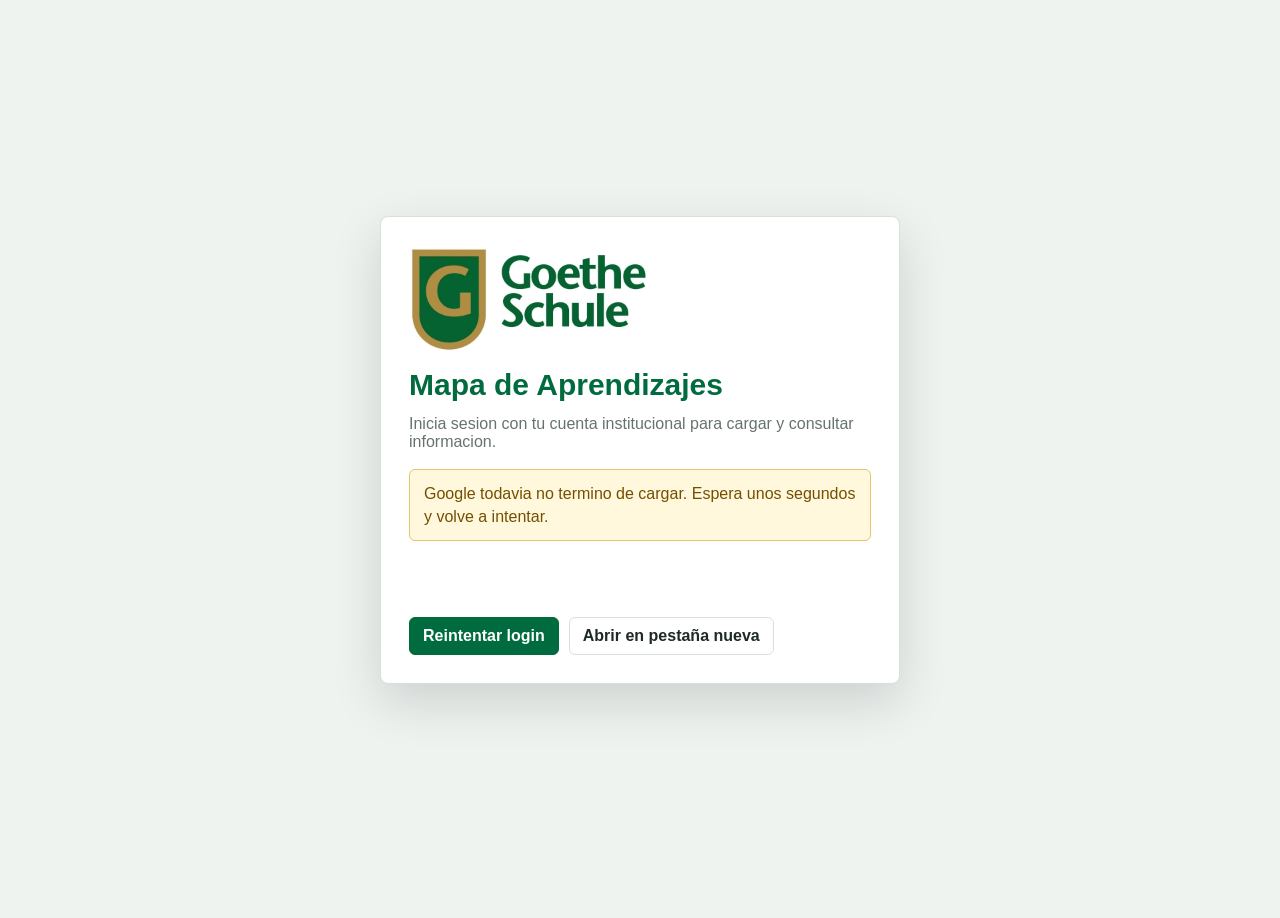
==== index.html @ 811c31b5 "Revert "Usa GAS como puente de autenticacion" This reverts commit a58f706101abedd102c56d75a6e797c15e" ====
<!doctype html>
<html lang="es">
<head>
  <meta charset="utf-8">
  <meta name="viewport" content="width=device-width, initial-scale=1">
  <title>Goethe Schule - Mapa de Aprendizajes</title>
  <link rel="icon" type="image/png" href="favicon.png">
  <link rel="stylesheet" href="styles.css">
  <script src="https://accounts.google.com/gsi/client" async defer></script>
</head>
<body>
  <div class="login-gate" id="loginGate">
    <div class="login-panel">
      <img src="logo.jpg" alt="Goethe Schule">
      <h1>Mapa de Aprendizajes</h1>
      <p>Inicia sesion con tu cuenta institucional para cargar y consultar informacion.</p>
      <p class="login-help" id="loginHelp">Usa una cuenta @goethe.edu.ar. Si el selector de Google no aparece, proba abrir la app en una pestaña nueva.</p>
      <div id="googleButtonWrap" class="google-button-wrap"></div>
      <div class="login-actions">
        <button id="gateLoginBtn" type="button" class="primary">Reintentar login</button>
        <button id="openStandaloneBtn" type="button">Abrir en pestaña nueva</button>
      </div>
      <button id="gateConnectionBtn" class="config-action" type="button">Configurar conexion</button>
    </div>
  </div>

  <header class="topbar">
    <div class="brand">
      <img src="logo.jpg" alt="Goethe Schule">
      <div>
        <h1>Mapa de Aprendizajes</h1>
        <p>Registro de habilidades y evidencias por curso</p>
      </div>
    </div>
    <div class="status-pill" id="saveStatus">Borrador sin guardar</div>
  </header>

  <main>
    <section class="filters" aria-label="Filtros de carga">
      <label>
        Curso
        <select id="courseFilter">
          <option value="EP2A">2do Grado A</option>
          <option value="EP2B">2do Grado B</option>
          <option value="EP2C">2do Grado C</option>
        </select>
      </label>
      <label>
        Materia
        <select id="subjectFilter">
          <option>Matemática</option>
          <option>Lengua</option>
          <option>Conocimiento del mundo</option>
        </select>
      </label>
      <label>
        Evaluación
        <select id="evaluationFilter">
          <option>Diagnóstico de numeración</option>
          <option>Trabajo práctico 1</option>
          <option>Cierre de unidad</option>
        </select>
      </label>
      <label>
        Buscar alumno
        <input id="searchInput" type="search" placeholder="Apellido o nombre">
      </label>
      <div class="actions">
        <button id="connectionBtn" class="config-action" type="button">Conectar Sheets</button>
        <button id="googleLoginBtn" class="config-action" type="button">Login Google</button>
        <button id="loadMasterBtn" class="debug-action" type="button">Importar alumnos</button>
        <button id="loadMapsBtn" class="debug-action" type="button">Importar mapas</button>
        <button id="loadLoadsBtn" class="debug-action" type="button">Importar cargas</button>
        <button id="exportMapsBtn" class="admin-action" type="button">Exportar mapas</button>
        <button id="criteriaBtn" class="admin-action" type="button">Consignas</button>
        <button id="exportBtn" type="button">Exportar grilla</button>
        <button id="saveBtn" type="button" class="primary">Guardar borrador</button>
        <button id="finishBtn" type="button" class="primary">Finalizar carga</button>
      </div>
    </section>

    <section class="summary" aria-label="Resumen">
      <div>
        <span>Alumnos</span>
        <strong id="studentCount">0</strong>
      </div>
      <div>
        <span>Completos</span>
        <strong id="completeCount">0</strong>
      </div>
      <div>
        <span>Promedio</span>
        <strong id="averageScore">0%</strong>
      </div>
      <div>
        <span>Alertas</span>
        <strong id="alertCount">0</strong>
      </div>
    </section>

    <section class="grid-shell" aria-label="Mapa de aprendizajes">
      <div class="grid-toolbar">
        <div>
          <strong id="gridTitle">2do Grado A</strong>
          <span id="gridSubtitle">Matemática · Diagnóstico de numeración</span>
        </div>
        <label class="toggle">
          <input id="showIncomplete" type="checkbox">
          Solo incompletos
        </label>
      </div>
      <div class="table-wrap">
        <table id="gradeTable">
          <thead></thead>
          <tbody></tbody>
        </table>
      </div>
    </section>
  </main>

  <input id="masterFile" type="file" accept=".csv" hidden>
  <input id="mapsFile" type="file" accept=".csv" hidden>
  <input id="loadsFile" type="file" accept=".csv" hidden>
  <div class="modal-backdrop" id="connectionModal" hidden>
    <section class="modal modal-small" role="dialog" aria-modal="true" aria-labelledby="connectionTitle">
      <header class="modal-header">
        <div>
          <h2 id="connectionTitle">Conectar Google Sheets</h2>
          <p>Pega la URL del Web App de Apps Script para sincronizar datos reales.</p>
        </div>
        <button id="closeConnectionBtn" type="button" class="icon-btn" aria-label="Cerrar">x</button>
      </header>
      <div class="connection-body">
        <label>
          URL Apps Script
          <input id="scriptUrlInput" type="url" placeholder="https://script.google.com/macros/s/.../exec">
        </label>
        <label>
          Google Client ID
          <input id="googleClientIdInput" type="text" placeholder="000000000000-xxxx.apps.googleusercontent.com">
        </label>
        <div class="connection-actions">
          <button id="syncSheetsBtn" type="button">Sincronizar maestros</button>
          <button id="saveConnectionBtn" type="button" class="primary">Guardar conexión</button>
        </div>
      </div>
    </section>
  </div>
  <div class="modal-backdrop" id="saveModal" hidden>
    <section class="modal modal-small" role="dialog" aria-modal="true" aria-labelledby="saveModalTitle">
      <header class="modal-header">
        <div>
          <h2 id="saveModalTitle">Guardando borrador</h2>
          <p id="saveModalMessage">Enviando registros a Google Sheets...</p>
        </div>
      </header>
      <div class="connection-body">
        <div class="saving-indicator" id="saveModalIndicator">Procesando</div>
        <div class="connection-actions">
          <button id="closeSaveModalBtn" type="button" class="primary" hidden>Aceptar</button>
        </div>
      </div>
    </section>
  </div>
  <div class="modal-backdrop" id="criteriaModal" hidden>
    <section class="modal" role="dialog" aria-modal="true" aria-labelledby="criteriaTitle">
      <header class="modal-header">
        <div>
          <h2 id="criteriaTitle">Consignas de evaluación</h2>
          <p>Configura consignas, cursos alcanzados y vigencia del mapa.</p>
        </div>
        <button id="closeCriteriaBtn" type="button" class="icon-btn" aria-label="Cerrar">x</button>
      </header>
      <div class="criteria-list" id="criteriaList"></div>
      <footer class="modal-footer">
        <button id="addCriteriaBtn" type="button">Agregar consigna</button>
        <button id="applyCriteriaBtn" type="button" class="primary">Aplicar cambios</button>
      </footer>
    </section>
  </div>
  <script src="app.js"></script>
</body>
</html>
---- styles.css ----
:root {
  --green: #006b3f;
  --green-dark: #004d31;
  --gold: #b4934a;
  --ink: #1d2a25;
  --muted: #66736d;
  --line: #d8e0dc;
  --soft: #f4f7f5;
  --warn: #c43b2f;
  --ok: #1f8a5b;
}

* { box-sizing: border-box; }

[hidden] {
  display: none !important;
}

body {
  margin: 0;
  font-family: "Segoe UI", Arial, sans-serif;
  color: var(--ink);
  background: #eef3f0;
}

.login-gate {
  position: fixed;
  inset: 0;
  z-index: 50;
  display: grid;
  place-items: center;
  padding: 24px;
  background: #eef3f0;
}

.login-gate[hidden] {
  display: none !important;
}

.login-panel {
  width: min(520px, 100%);
  display: grid;
  gap: 14px;
  justify-items: start;
  padding: 28px;
  background: #fff;
  border: 1px solid var(--line);
  border-radius: 8px;
  box-shadow: 0 18px 50px rgba(0, 0, 0, .14);
}

.login-panel img {
  width: 240px;
  max-width: 100%;
}

.login-panel h1 {
  font-size: 30px;
}

.login-panel p {
  margin: 0 0 4px;
  color: var(--muted);
}

.login-help {
  padding: 12px 14px;
  background: #f4f7f5;
  border: 1px solid var(--line);
  border-radius: 6px;
  line-height: 1.45;
}

.login-help.is-warning {
  color: #744f00;
  background: #fff8dc;
  border-color: #e2c66b;
}

.login-help.is-error {
  color: #8a1f16;
  background: #fff1ef;
  border-color: #e6aaa3;
}

.login-actions {
  display: flex;
  flex-wrap: wrap;
  gap: 10px;
}

.google-button-wrap {
  min-height: 44px;
  display: flex;
  align-items: center;
}

.debug-action {
  display: none;
}

.config-action,
.admin-action {
  display: none;
}

.topbar {
  display: flex;
  align-items: center;
  justify-content: space-between;
  gap: 24px;
  padding: 18px 28px;
  background: #fff;
  border-bottom: 4px solid var(--green);
}

.brand {
  display: flex;
  align-items: center;
  gap: 22px;
}

.brand img {
  width: 210px;
  max-width: 42vw;
  height: auto;
}

h1 {
  margin: 0;
  font-size: 28px;
  line-height: 1.05;
  color: var(--green);
  letter-spacing: 0;
}

.brand p {
  margin: 4px 0 0;
  color: var(--muted);
}

.status-pill {
  min-width: 160px;
  padding: 8px 12px;
  border: 1px solid var(--line);
  border-radius: 6px;
  background: var(--soft);
  font-weight: 600;
  text-align: center;
}

main {
  width: min(1500px, calc(100vw - 32px));
  margin: 18px auto 28px;
}

.filters,
.summary,
.grid-shell {
  background: #fff;
  border: 1px solid var(--line);
  border-radius: 8px;
}

.filters {
  display: grid;
  grid-template-columns: minmax(150px, 225px) minmax(150px, 225px) minmax(190px, 1fr) minmax(180px, 245px);
  gap: 14px;
  align-items: end;
  padding: 16px;
}

label {
  display: grid;
  gap: 6px;
  color: var(--muted);
  font-size: 13px;
  font-weight: 700;
}

select,
input,
button {
  height: 38px;
  border: 1px solid var(--line);
  border-radius: 6px;
  background: #fff;
  color: var(--ink);
  font: inherit;
}

select,
input {
  padding: 0 10px;
}

button {
  padding: 0 13px;
  font-weight: 700;
  cursor: pointer;
}

button:hover { border-color: var(--green); }

button.primary {
  background: var(--green);
  color: #fff;
  border-color: var(--green);
}

.actions {
  grid-column: 1 / -1;
  display: flex;
  gap: 8px;
  justify-content: flex-start;
  flex-wrap: wrap;
}

.actions button {
  min-width: 132px;
  max-width: 190px;
  height: auto;
  min-height: 38px;
  white-space: normal;
  line-height: 1.15;
  padding-top: 7px;
  padding-bottom: 7px;
}

.actions button.primary {
  margin-left: auto;
}

.summary {
  display: grid;
  grid-template-columns: repeat(4, 1fr);
  margin-top: 14px;
  overflow: hidden;
}

.summary div {
  padding: 14px 18px;
  border-right: 1px solid var(--line);
}

.summary div:last-child { border-right: 0; }

.summary span {
  display: block;
  color: var(--muted);
  font-size: 13px;
  font-weight: 700;
}

.summary strong {
  display: block;
  margin-top: 3px;
  font-size: 24px;
  color: var(--green-dark);
}

.grid-shell {
  margin-top: 14px;
  overflow: hidden;
}

.grid-toolbar {
  display: flex;
  justify-content: space-between;
  align-items: center;
  gap: 16px;
  padding: 14px 16px;
  border-bottom: 1px solid var(--line);
}

#gridTitle {
  display: block;
  color: var(--green-dark);
}

#gridSubtitle {
  color: var(--muted);
}

.toggle {
  display: flex;
  grid-template-columns: auto 1fr;
  align-items: center;
  gap: 8px;
  white-space: nowrap;
}

.toggle input {
  width: 16px;
  height: 16px;
}

.table-wrap {
  max-height: calc(100vh - 310px);
  min-height: 420px;
  overflow: auto;
}

table {
  width: 100%;
  min-width: 1500px;
  border-collapse: separate;
  border-spacing: 0;
  font-size: 13px;
}

th,
td {
  border-right: 1px solid var(--line);
  border-bottom: 1px solid var(--line);
  padding: 7px 8px;
  vertical-align: middle;
  background: #fff;
  box-sizing: border-box;
}

thead th {
  position: sticky;
  top: 0;
  z-index: 30;
  background: var(--green);
  color: #fff;
  text-align: center;
  font-weight: 700;
}

thead tr:nth-child(2) th {
  top: 74px;
  background: #e7f0eb;
  color: var(--green-dark);
  font-size: 12px;
}

thead .max-label {
  font-size: 12px;
}

thead .header-empty {
  height: 38px;
  font-size: 0;
}

.criteria-title {
  min-width: 130px;
  max-width: 170px;
  height: 74px;
  padding: 7px 8px;
  white-space: normal;
}

.criteria-name {
  display: -webkit-box;
  overflow: hidden;
  -webkit-line-clamp: 3;
  -webkit-box-orient: vertical;
  line-height: 1.15;
}

.criteria-max {
  height: 38px;
}

.sticky-col {
  position: sticky;
  left: 0;
  z-index: 2;
  background: #fff;
  width: 40px;
  min-width: 40px;
  max-width: 40px;
}

.student-col {
  position: sticky;
  left: 40px;
  z-index: 2;
  background: #fff;
  min-width: 260px;
}

thead .sticky-col,
thead .student-col {
  z-index: 60;
  background: var(--green);
  color: #fff;
  box-shadow: 0 0 0 1px var(--line);
}

thead tr:nth-child(2) .student-col {
  background: #e7f0eb;
  color: var(--green-dark);
}

thead tr:nth-child(2) .sticky-col,
thead tr:nth-child(2) .header-empty {
  background: #e7f0eb;
  color: var(--green-dark);
  box-shadow: 0 0 0 1px var(--line);
}

td.row-number {
  width: 40px;
  min-width: 40px;
  max-width: 40px;
  text-align: right;
  color: var(--muted);
}

td.student-name {
  font-weight: 700;
}

td input,
td select {
  width: 100%;
  min-width: 70px;
  height: 30px;
  border-color: transparent;
  background: #f9fbfa;
  text-align: center;
}

td input:focus,
td select:focus {
  outline: 2px solid rgba(0, 107, 63, .2);
  border-color: var(--green);
  background: #fff;
}

.score-cell.pending input {
  border-color: #d5b64b;
  background: #fff9df;
  color: #5c4a00;
}

.score-cell.valid input {
  border-color: #cfe3d9;
  background: #f3faf6;
  color: var(--ink);
}

.score-cell.invalid input {
  border-color: var(--warn);
  background: #fff0ee;
  color: var(--warn);
}

.score-cell.exempt input,
.score-cell.not-required input {
  border-color: #c9d2d0;
  background: #eef2f1;
  color: var(--muted);
}

.calculated {
  text-align: center;
  font-weight: 800;
  color: var(--green-dark);
  background: #f4f7f5;
}

.complete td:first-child {
  border-left: 4px solid var(--ok);
}

.incomplete td:first-child,
.has-alert td:first-child {
  border-left: 4px solid var(--gold);
}

.observations input {
  min-width: 240px;
  text-align: left;
}

.modal-backdrop {
  position: fixed;
  inset: 0;
  z-index: 200;
  display: grid;
  place-items: center;
  padding: 24px;
  background: rgba(29, 42, 37, .42);
}

.modal {
  width: min(980px, 100%);
  max-height: min(760px, calc(100vh - 48px));
  display: grid;
  grid-template-rows: auto 1fr auto;
  overflow: hidden;
  background: #fff;
  border-radius: 8px;
  box-shadow: 0 18px 60px rgba(0, 0, 0, .22);
}

.modal-small {
  width: min(720px, 100%);
}

.modal-header,
.modal-footer {
  display: flex;
  align-items: center;
  justify-content: space-between;
  gap: 14px;
  padding: 16px 18px;
  border-bottom: 1px solid var(--line);
}

.modal-footer {
  border-top: 1px solid var(--line);
  border-bottom: 0;
}

.modal h2 {
  margin: 0;
  color: var(--green);
  font-size: 22px;
  letter-spacing: 0;
}

.modal p {
  margin: 3px 0 0;
  color: var(--muted);
}

#saveModalMessage {
  white-space: pre-line;
}

.connection-body {
  display: grid;
  gap: 14px;
  padding: 18px;
}

.connection-body input {
  width: 100%;
}

.connection-actions {
  display: flex;
  justify-content: flex-end;
  gap: 8px;
  flex-wrap: wrap;
}

.saving-indicator {
  min-height: 42px;
  display: grid;
  place-items: center;
  border: 1px solid var(--line);
  border-radius: 6px;
  background: #f4f7f5;
  color: var(--green-dark);
  font-weight: 800;
}

.saving-indicator.warning {
  border-color: #f0c6bd;
  background: #fff0ee;
  color: var(--warn);
}

.saving-indicator.success {
  border-color: #cfe3d9;
  background: #f3faf6;
  color: var(--green-dark);
}

.icon-btn {
  width: 36px;
  padding: 0;
  font-size: 20px;
  line-height: 1;
}

.criteria-list {
  overflow: auto;
  padding: 10px 18px 18px;
}

.criteria-config {
  display: grid;
  grid-template-columns: minmax(320px, 1fr) 190px;
  gap: 14px;
  padding: 10px 0 16px;
  border-bottom: 2px solid var(--green);
}

.course-checks {
  display: grid;
  grid-template-columns: repeat(auto-fit, minmax(180px, 1fr));
  gap: 10px;
  max-height: 210px;
  overflow: auto;
  padding: 8px 10px;
  border: 1px solid var(--line);
  border-radius: 6px;
  background: #f9fbfa;
}

.course-group {
  min-width: 0;
  padding: 8px;
  border: 1px solid var(--line);
  border-radius: 6px;
  background: #fff;
}

.level-check {
  display: flex;
  align-items: center;
  gap: 7px;
  margin-bottom: 8px;
  color: var(--green-dark);
  font-size: 14px;
}

.course-items {
  display: flex;
  flex-wrap: wrap;
  gap: 6px;
}

.course-checks span {
  display: inline-flex;
  align-items: center;
  gap: 6px;
  padding: 3px 6px;
  border-radius: 5px;
  background: #f4f7f5;
  color: var(--ink);
  font-weight: 700;
  font-size: 12px;
}

.course-checks input {
  width: 16px;
  height: 16px;
}

.criteria-row {
  display: grid;
  grid-template-columns: 76px minmax(220px, 1fr) 110px 110px 92px;
  gap: 10px;
  align-items: end;
  padding: 10px 0;
  border-bottom: 1px solid var(--line);
}

.criteria-row label {
  min-width: 0;
}

.criteria-row input[type="checkbox"] {
  width: 16px;
  height: 16px;
}

.criteria-row .active-field {
  display: flex;
  align-items: center;
  gap: 8px;
  height: 38px;
  color: var(--ink);
}

@media (max-width: 980px) {
  .topbar,
  .brand,
  .grid-toolbar {
    align-items: flex-start;
    flex-direction: column;
  }

  .filters {
    grid-template-columns: 1fr;
  }

  .actions {
    grid-column: auto;
    justify-content: stretch;
    flex-wrap: wrap;
  }

  .actions button {
    flex: 1 1 160px;
    max-width: none;
  }

  .actions button.primary {
    margin-left: 0;
  }

  .summary {
    grid-template-columns: repeat(2, 1fr);
  }

  .summary div:nth-child(2) {
    border-right: 0;
  }

  .criteria-row {
    grid-template-columns: 1fr;
  }

  .criteria-config {
    grid-template-columns: 1fr;
  }
}
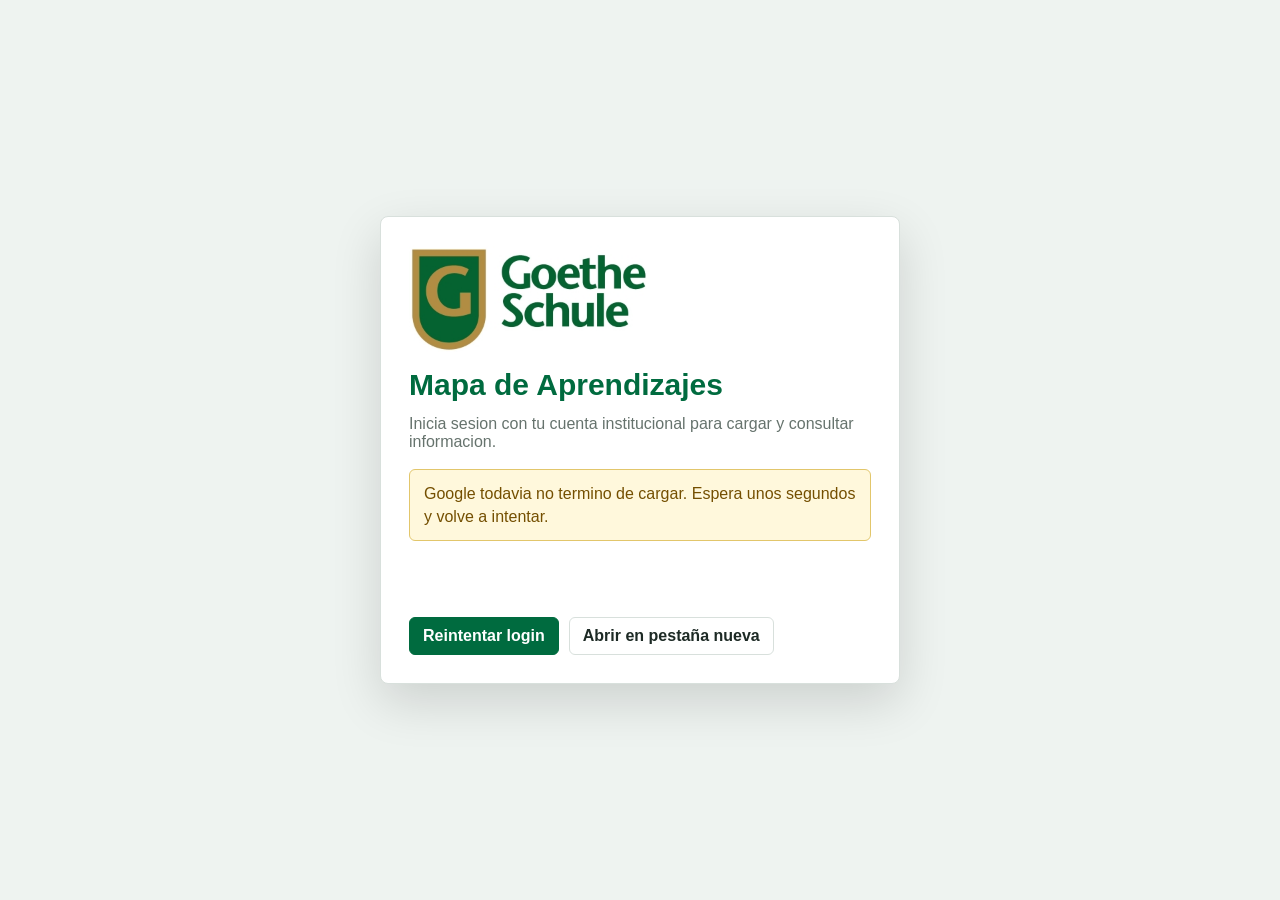
==== commit ba4d0efc: "Rediseño del flujo de seleccion: Materia->Periodo->Evaluacion->Curso Pedido: no mostrar la grilla ha" ====
--- a/index.html
+++ b/index.html
@@ -5,7 +5,10 @@
   <meta name="viewport" content="width=device-width, initial-scale=1">
   <title>Goethe Schule - Mapa de Aprendizajes</title>
   <link rel="icon" type="image/png" href="favicon.png">
-  <link rel="stylesheet" href="styles.css">
+  <!-- ?v= cache-busting: bump junto con APP_VERSION en app.js en cada deploy.
+       Sin esto, un iframe embebido (Treffpunkt) puede seguir sirviendo un
+       app.js viejo por minutos/horas aunque el portal contenedor se recargue. -->
+  <link rel="stylesheet" href="styles.css?v=2026-07-03.2">
   <script src="https://accounts.google.com/gsi/client" async defer></script>
 </head>
 <body>
@@ -38,28 +41,20 @@
   <main>
     <section class="filters" aria-label="Filtros de carga">
       <label>
-        Curso
-        <select id="courseFilter">
-          <option value="EP2A">2do Grado A</option>
-          <option value="EP2B">2do Grado B</option>
-          <option value="EP2C">2do Grado C</option>
-        </select>
+        Materia
+        <select id="subjectFilter"></select>
       </label>
-      <label>
-        Materia
-        <select id="subjectFilter">
-          <option>Matemática</option>
-          <option>Lengua</option>
-          <option>Conocimiento del mundo</option>
-        </select>
+      <label id="periodLabel" hidden>
+        Período
+        <select id="periodFilter"></select>
       </label>
       <label>
         Evaluación
-        <select id="evaluationFilter">
-          <option>Diagnóstico de numeración</option>
-          <option>Trabajo práctico 1</option>
-          <option>Cierre de unidad</option>
-        </select>
+        <select id="evaluationFilter"></select>
+      </label>
+      <label>
+        Curso
+        <select id="courseFilter"></select>
       </label>
       <label>
         Buscar alumno
@@ -79,7 +74,11 @@
       </div>
     </section>
 
-    <section class="summary" aria-label="Resumen">
+    <section class="selection-prompt" id="selectionPrompt" aria-label="Selecciona materia, evaluacion y curso">
+      <p>Elegí <strong>materia</strong>, <strong>evaluación</strong> y <strong>curso</strong> arriba para ver la grilla.</p>
+    </section>
+
+    <section class="summary" aria-label="Resumen" id="summarySection" hidden>
       <div>
         <span>Alumnos</span>
         <strong id="studentCount">0</strong>
@@ -98,7 +97,7 @@
       </div>
     </section>
 
-    <section class="grid-shell" aria-label="Mapa de aprendizajes">
+    <section class="grid-shell" aria-label="Mapa de aprendizajes" id="gridShellSection" hidden>
       <div class="grid-toolbar">
         <div>
           <strong id="gridTitle">2do Grado A</strong>
@@ -173,11 +172,12 @@
       </header>
       <div class="criteria-list" id="criteriaList"></div>
       <footer class="modal-footer">
+        <button id="newEvaluationBtn" type="button">Nueva evaluación</button>
         <button id="addCriteriaBtn" type="button">Agregar consigna</button>
         <button id="applyCriteriaBtn" type="button" class="primary">Aplicar cambios</button>
       </footer>
     </section>
   </div>
-  <script src="app.js"></script>
+  <script src="app.js?v=2026-07-03.2"></script>
 </body>
 </html>
--- a/styles.css
+++ b/styles.css
@@ -231,6 +231,28 @@
   margin-left: auto;
 }
 
+/* Especificidad explicita por id: .summary/.grid-shell fijan su propio
+   'display', que en teoria empata en especificidad con la regla [hidden]
+   del navegador. Esto saca cualquier ambiguedad del oculto/mostrado. */
+#summarySection[hidden],
+#gridShellSection[hidden] {
+  display: none;
+}
+
+.selection-prompt {
+  margin-top: 14px;
+  padding: 32px 24px;
+  text-align: center;
+  border: 1px dashed var(--line);
+  border-radius: 12px;
+  background: #f7faf8;
+  color: var(--muted);
+}
+
+.selection-prompt strong {
+  color: var(--green-dark);
+}
+
 .summary {
   display: grid;
   grid-template-columns: repeat(4, 1fr);
@@ -329,7 +351,14 @@
   font-weight: 700;
 }
 
-thead tr:nth-child(2) th {
+/* Las filas de agrupacion (Competencia/Eje) no fijan top: se desplazan con el
+   scroll y evitan solaparse con la fila de titulos, que si queda fija. */
+thead tr.group-row th {
+  top: auto;
+  z-index: 25;
+}
+
+thead tr.max-row th {
   top: 74px;
   background: #e7f0eb;
   color: var(--green-dark);
@@ -391,15 +420,39 @@
   box-shadow: 0 0 0 1px var(--line);
 }
 
-thead tr:nth-child(2) .student-col {
+thead tr.max-row .student-col {
   background: #e7f0eb;
   color: var(--green-dark);
 }
 
-thead tr:nth-child(2) .sticky-col,
-thead tr:nth-child(2) .header-empty {
+thead tr.max-row .sticky-col,
+thead tr.max-row .header-empty {
   background: #e7f0eb;
   color: var(--green-dark);
+  box-shadow: 0 0 0 1px var(--line);
+}
+
+/* Filas de agrupacion (Competencia / Eje, niveles superiores de la consigna) */
+thead tr.group-row .criteria-group {
+  background: #f3f8f5;
+  color: var(--green-dark);
+  font-size: 12px;
+  font-weight: 600;
+  padding: 6px 8px;
+  white-space: normal;
+  border-bottom: 2px solid var(--green);
+  box-shadow: 0 0 0 1px var(--line);
+}
+
+thead tr.group-row .group-label {
+  background: #f3f8f5;
+  color: var(--green-dark);
+  font-size: 12px;
+}
+
+thead tr.group-row .sticky-col,
+thead tr.group-row .header-empty {
+  background: #f3f8f5;
   box-shadow: 0 0 0 1px var(--line);
 }
 
@@ -432,29 +485,47 @@
   background: #fff;
 }
 
-.score-cell.pending input {
+.score-cell.pending input,
+.score-cell.pending select {
   border-color: #d5b64b;
   background: #fff9df;
   color: #5c4a00;
 }
 
-.score-cell.valid input {
+.score-cell.valid input,
+.score-cell.valid select {
   border-color: #cfe3d9;
   background: #f3faf6;
   color: var(--ink);
 }
 
-.score-cell.invalid input {
+.score-cell.invalid input,
+.score-cell.invalid select {
   border-color: var(--warn);
   background: #fff0ee;
   color: var(--warn);
 }
 
 .score-cell.exempt input,
-.score-cell.not-required input {
+.score-cell.not-required input,
+.score-cell.exempt select,
+.score-cell.not-required select {
   border-color: #c9d2d0;
   background: #eef2f1;
   color: var(--muted);
+}
+
+/* Selector de calificacion conceptual: ancho acorde a los textos de la escala */
+.score-cell .concept-select {
+  min-width: 110px;
+  text-align: left;
+  padding: 0 6px;
+}
+
+/* Grilla esperando los registros del curso: atenuada y sin edicion */
+.table-wrap.loading-cargas tbody {
+  opacity: .5;
+  pointer-events: none;
 }
 
 .calculated {
@@ -486,6 +557,12 @@
   place-items: center;
   padding: 24px;
   background: rgba(29, 42, 37, .42);
+}
+
+/* El modal de avisos/guardado se apila sobre cualquier otro modal abierto
+   (esta antes en el DOM que el de consignas, el z-index decide). */
+#saveModal {
+  z-index: 300;
 }
 
 .modal {
@@ -648,7 +725,7 @@
 
 .criteria-row {
   display: grid;
-  grid-template-columns: 76px minmax(220px, 1fr) 110px 110px 92px;
+  grid-template-columns: 76px minmax(170px, 1.2fr) 110px minmax(120px, 1fr) minmax(120px, 1fr) 92px 92px 68px;
   gap: 10px;
   align-items: end;
   padding: 10px 0;
@@ -662,6 +739,27 @@
 .criteria-row input[type="checkbox"] {
   width: 16px;
   height: 16px;
+}
+
+/* La escala conceptual reemplaza Puntaje max / Incremento / Orden en la fila */
+.criteria-row .escala-field {
+  grid-column: span 3;
+}
+
+.dev-badge {
+  position: fixed;
+  left: 12px;
+  bottom: 12px;
+  z-index: 999;
+  padding: 6px 12px;
+  border-radius: 6px;
+  background: #c47f17;
+  color: #fff;
+  font-size: 12px;
+  font-weight: 700;
+  letter-spacing: 0.06em;
+  box-shadow: 0 2px 8px rgba(0, 0, 0, 0.25);
+  pointer-events: none;
 }
 
 .criteria-row .active-field {
